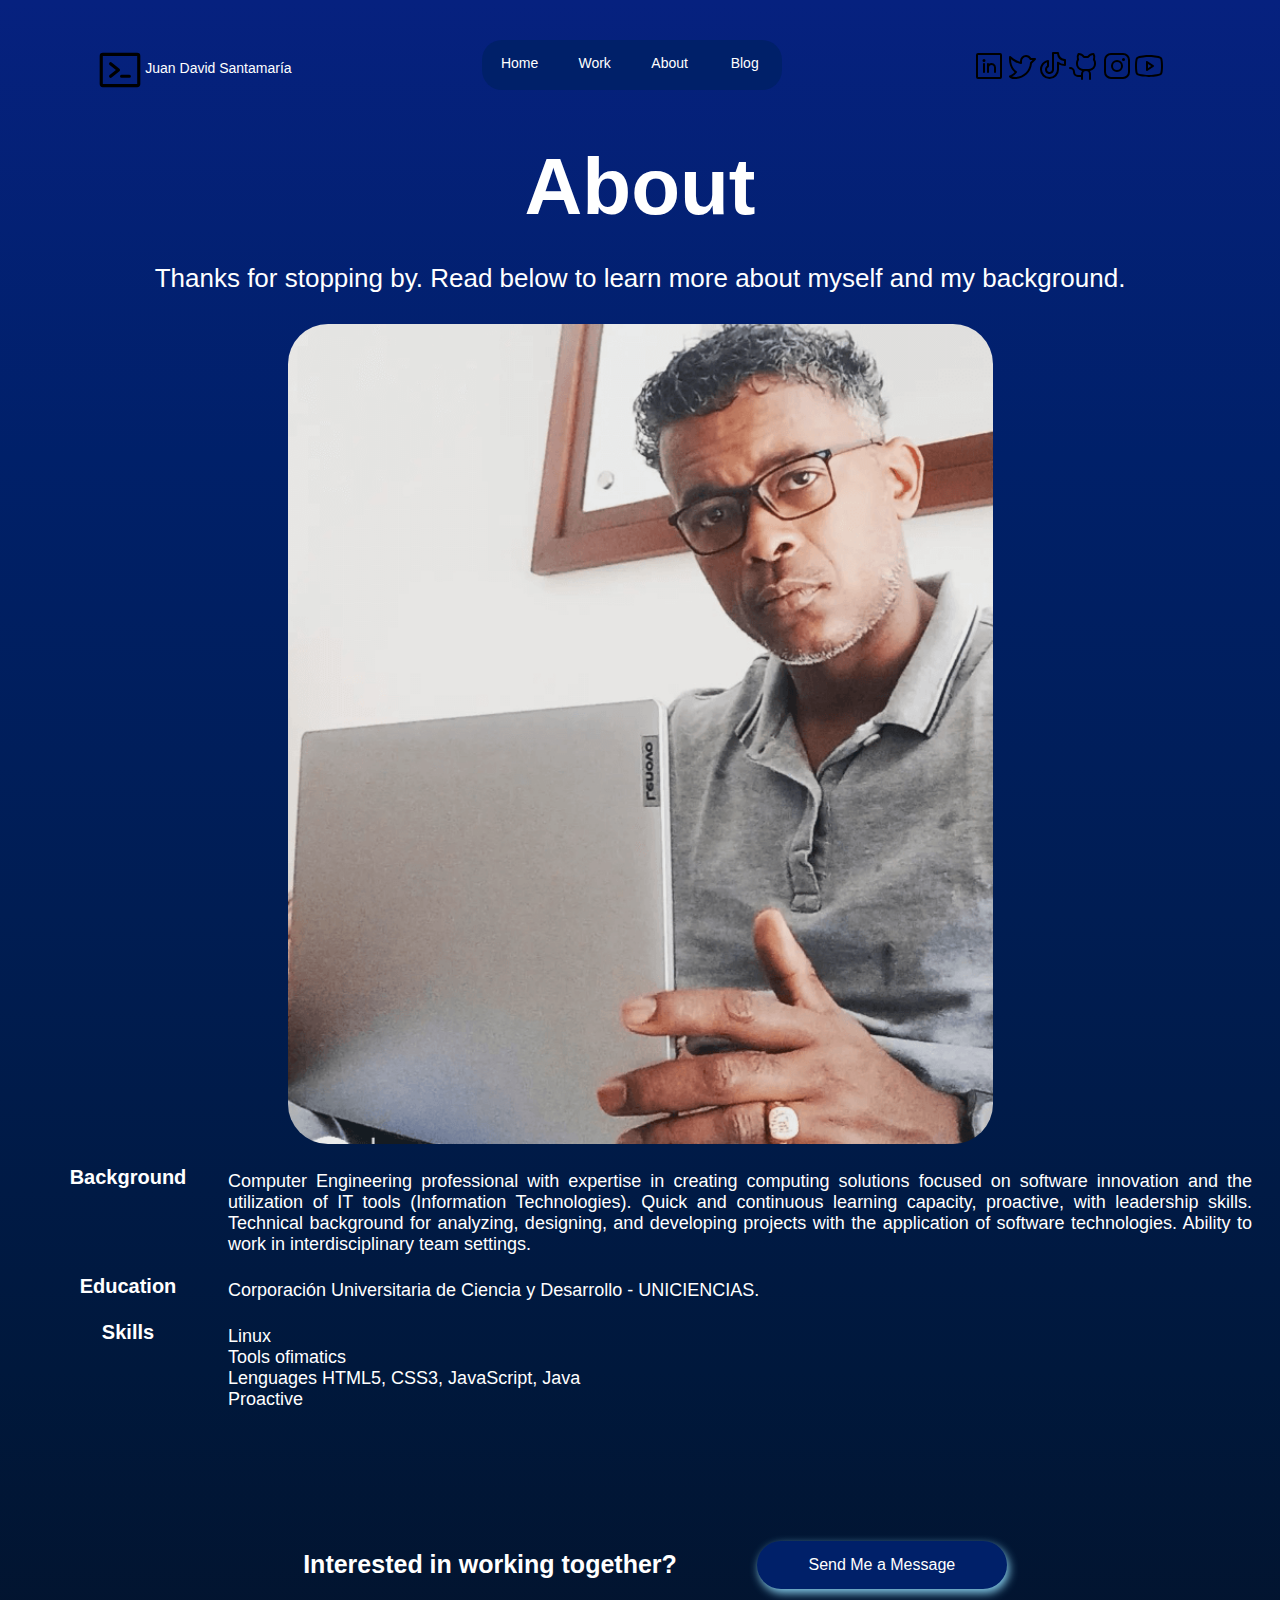
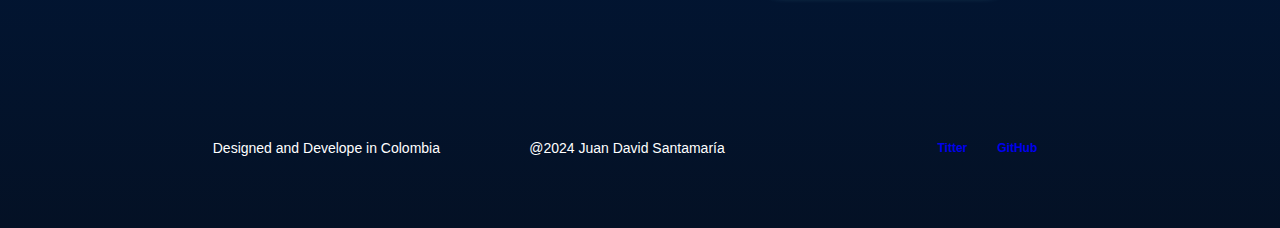
==== About.html @ f744b7cf "Finalizando el maquetado de mis sitio web, solo queda pendiente empezar a trabajar la web de trabajo" ====
<!DOCTYPE html>
<html lang="en">
<head>
    <meta charset="UTF-8">
    <meta name="viewport" content="width=device-width, initial-scale=1.0">
    <title>About Me</title>
    <link rel="stylesheet" href="./css/About.css">
    <link rel="stylesheet" href="./css/tablet.css" media="(min-width:768px)" >
    <link rel="stylesheet" href="./css/computador.css" media="(min-width:1024px)">
</head>
<body class="color">
    <header>
        <div class="header--title">
            <img src="./assets/icons/terminal-window.svg" alt="icons terminal">
            <p>Juan David Santamaría</p>
        </div>
        <ul class="header--menu">
            <li><a href="./index.html">Home</a></li>
            <li><a href="./Work.html">Work</a></li>
            <li><a href="#">About</a></li>
            <li><a href="https://juanda404.blogspot.com/" target="_blank">Blog</a></li>
        </ul>
        <nav >
            <ul class="header-icons">
                <li>
                    <a href="https://www.linkedin.com/in/juan-david-santamaria/" target="_blank"><img src="./assets/icons/linkedin-logo.svg" alt="linkin"></a>
                </li>
                <li>
                    <a href="https://twitter.com/juanda4042" target="_blank"><img src="./assets/icons/twitter-logo.svg" alt="Twitter"></a>
                </li>
                <li>
                    <a href="https://www.tiktok.com/@juanito0803" target="_blank"><img src="./assets/icons/tiktok-logo.svg"  alt="tiktok"></a>
                </li>
                <li>
                    <a href="https://github.com/juanda404" target="_blank"><img src="./assets/icons/github-logo.svg" alt="github"></a>
                </li>
                <li>
                    <a href="https://www.instagram.com/juanda404/" target="_blank"><img src="./assets/icons/instagram-logo.svg" alt="Instagram"></a>
                </li>
                <li>
                    <a href="https://www.youtube.com/@jdavid404" target="_blank"><img src="./assets/icons/youtube-logo.svg" alt="Youtube"></a>
                </li>
            </ul>
        </nav>
    </header>
    <main>
        <section class="Information">
            <div class="title">
                <h1>About</h1>
                <p>Thanks for stopping by. Read below to learn more about myself and my background.</p>
            </div>
            <div class="imagen-information">
                <img src="./assets/images/jds2.png" alt="Juan David SantaM">
            </div>
            <div class="descrpcion-information">
                <h3>Background</h3>
                <p>Computer Engineering professional with expertise in creating computing solutions focused on software innovation and the utilization of IT tools (Information Technologies).
                    Quick and continuous learning capacity, proactive, with leadership skills. Technical background for analyzing, designing, and developing projects with the application of software technologies.
                    Ability to work in interdisciplinary team settings.
                </p>
            </div>
            <div class="descrpcion-information">
                <h3>Education</h3>
                <p>Corporación Universitaria de Ciencia y Desarrollo - UNICIENCIAS.</p>
            </div>
            <div class="descrpcion-information">
                <h3>Skills</h3>
                <ul>
                    <li>Linux</li>
                    <li>Tools ofimatics</li>
                    <li>Lenguages HTML5, CSS3, JavaScript, Java</li>
                    <li>Proactive</li>
                </ul>
            </div>
        </section>
        <section>
            <div class="contacts">
                <h2>Interested in working together?</h2>
                <a href="mailto: juandavidsantamariag@gmail.com">Send Me a Message</a>
            </div>
        </section>
    </main>
</body>
<footer>
    <section class="top">
        <p>Designed and Develope in Colombia</p>
        <p>@2024 Juan David Santamaría</p> 
    </section>
    <section class="bottom">
        <ul>
            <li><a href="https://twitter.com/juanda4042"  target="_blank">Titter</a></li>
            <li><a href="https://github.com/juanda404"  target="_blank">GitHub</a></li>
        </ul>
    </section>
</footer>
</html>
---- css/About.css ----
*{
    box-sizing: border-box;
    margin: 0;
    padding: 0;
}
html{
    font-size: 62.5%;
    font-family: Verdana, Geneva, Tahoma, sans-serif
}
/*fondo de pantalla, gradiente*/
.color{
    background-image: linear-gradient(to top, #041125, #00183c, #001d53, #002069, #06217f);
}

body{
    padding-top: 20px;
}
/*Cabecera de la web*/
header{
    display: flex;
    position: relative;
    flex-direction: row;
    justify-content: space-between;
    width: 100%;
    height: 100px;
    min-width: 320px;
}

.header-icons{
    display: flex;
    list-style-type: none;
}
.header--menu{
    list-style: none;
    display: flex;  
    justify-content: center;
    align-content: center;
    align-items: center;
    font-size: 1.4rem;
    background-color: #002069;
    border-radius: 20px;
    width: 240px;
    height: 50px;
    position: relative;
    top: 20px;
}
.header--menu li{
    padding-right: 10px;
    border-radius: 20px;
    width: 80px;
    height: 30px;
    text-align: center;

}

.header--menu li a{
    color: white;
    text-decoration: none;
    display: block;
    padding: 5px 0 4px 10px;
}


.header--title p{
    color: white;
}

.header-icons{
    display: none;
    list-style-type: none;
}

/*MENU PRINCIPAL*/
section .title h1{
    color: white;
    text-align: center;
    font-size: 4rem;
}
section .title p{
    color: white;
    text-align: center;
    font-size: 1.6rem;
    margin-bottom: 30px;
    margin-top: 30px;
}

.Information{
    display: flex;
    flex-direction: column;
    align-items: center;
    padding: 21px;
}
.imagen-information img{
    border-radius: 40px;
    width: 300px;
}
.descrpcion-information{
    margin-top: 20px;
}
.Information .descrpcion-information{
    display: flex;
    flex-direction: column;
}
.Information .descrpcion-information h3{
    color: white;
    font-size: 1.4rem;
    text-align: center;
}
.Information .descrpcion-information p{
    color: white;
    margin-top: 5px;
    text-align: justify;
    font-size: 1.2rem;
}
.descrpcion-information ul{
    list-style: none;
    color: white;
    margin-top: 5px;
    display: block;
    font-size: 1.2rem;
    width: 372px;
}






/*Seccion contacts*/
.contacts{
    height: 267px;
    display: flex;
    flex-direction: column;
    justify-content: center;
    text-align: center;
}
.contacts h2{
    color: white;
    font-size: 2.5rem;
    margin-bottom: 60px;
}
/*boton enviar contactarme*/
section .contacts a{
    color: white;
    text-align: center;
    font-size: 1.6rem;
    display: block;
    padding: 15px;
    background-color: #002069;
    border-radius: 30px;
    width: 250px;
    align-self: center;
    box-shadow: 2px 4px 10px skyblue;
    text-decoration: none;
}
footer{
    display: flex;
    flex-direction: column;
    width: 100%;
    height: 130px;
    justify-content: center;
    align-items: center;
    color: white;
}
footer section{
    display: flex;
    flex-direction: column;
    margin-bottom: 30px;
    font-size: 1.4rem;
}
footer .top{
    text-align: center;
    line-height: 2.8rem;
}

footer .bottom ul{
    font-size: 1.2rem;
    font-weight: bold;
    line-height: 1.8rem;
    list-style: none;
    display: flex;
    justify-content: space-around;

}
footer .bottom ul li a{
    padding-right: 30px;
    text-decoration: none;
}
---- css/tablet.css ----
header {
    display: flex;
    position: relative;
    flex-direction: row;
    justify-content: space-around;
    width: 100%;
    height: 100px;
    min-width: 320px;
  }

.header--title{
    display: flex;
}
.header--title img{
    width: 50px;
}
.header--title p{
    padding-top: 40px;
    font-size: 1.4rem;
}

.header-icons{
    padding-right: 20px;
    padding-top: 30px;
    display: flex;
    list-style-type: none;
}
.Information .descrpcion-information{
    display: flex;
    flex-direction: row;
}

.Information .descrpcion-information p,.Information .descrpcion-information ul{
    width: 501px;
    font-size: 1.8rem;
}
.Information .descrpcion-information H3{
    width: 200px;
    font-size: 2rem;
}
.imagen-information img {
    border-radius: 40px;
    width: 705px;
  }
  /* paginas work and about*/
  section .title h1 {
    color: white;
    text-align: center;
    font-size: 8rem;
  }
  section .title p {
    color: white;
    text-align: center;
    font-size: 2.6rem;
    margin-bottom: 30px;
    margin-top: 30px;
  }
---- css/computador.css ----
.header--menu{
    display: flex;  
    justify-content: center;
    align-content: center;
    align-items: center;
    font-size: 1.4rem;
    background-color: #002069;
    border-radius: 20px;
    width: 300px;
    height: 50px;
    position: relative;
    top: 20px;
        
}
.header--menu li{
    padding-right: 10px;
    border-radius: 20px;
    width: 80px;
    height: 30px;
    text-align: center;

}

.header--menu li a{
    color: white;
    text-decoration: none;
    display: block;
    padding: 5px 0 4px 10px;
}

.header-icons{
    display: flex;
    list-style-type: none;
}
/*Menu principal*/

.seccions{
    display: flex;
    flex-direction: row;
    justify-content: center;
    gap:30px;
}

.info--person h1{
    color: white;
    text-align: left;
    font-size: 6rem;
}
/*Information personal*/
.info--person p{
    color: white;
    text-align: left;
    font-size: 2rem;
    margin-bottom: 30px;
    margin-top: 30px;

}

.seccions .info--person{
    width: 50%;
}

.container-imag img{
    width: 500px;
    border-radius: 10%;
}


.skill{    display: block;
    text-align: center;
    padding-top: 10px;

}
.skill button{
    background-color: #002069;
    height: 40px;
    width: 120px;
    font-size: 1.6rem;
    border-radius: 20px;
    border: none;
    color: white;
}

.skill-hard{
    padding: 60px;
    color: white;
    margin-bottom: 10px;

}

.container-skill-hard{
    display: flex;
    flex-direction: row;
}

.contacts{
    display:flex;
    flex-direction: row;
    align-items: center;
}
.contacts h2{
    display: block;
    text-align: left;
    padding: 80px 80px 20px 30px;
}

footer{
    display: flex;
    flex-direction: row;
    justify-content: space-evenly;
    width: 100%;
}
.top{
    display: flex;
    flex-direction: row;
    justify-content: space-between;
    width:40%;
}

/*Estilos para about*/
.Information .descrpcion-information p,.Information .descrpcion-information ul{
    width: 1024px;
    font-size: 1.8rem;
}
.Information .descrpcion-information H3{
    width: 200px;
    font-size: 2rem;
}
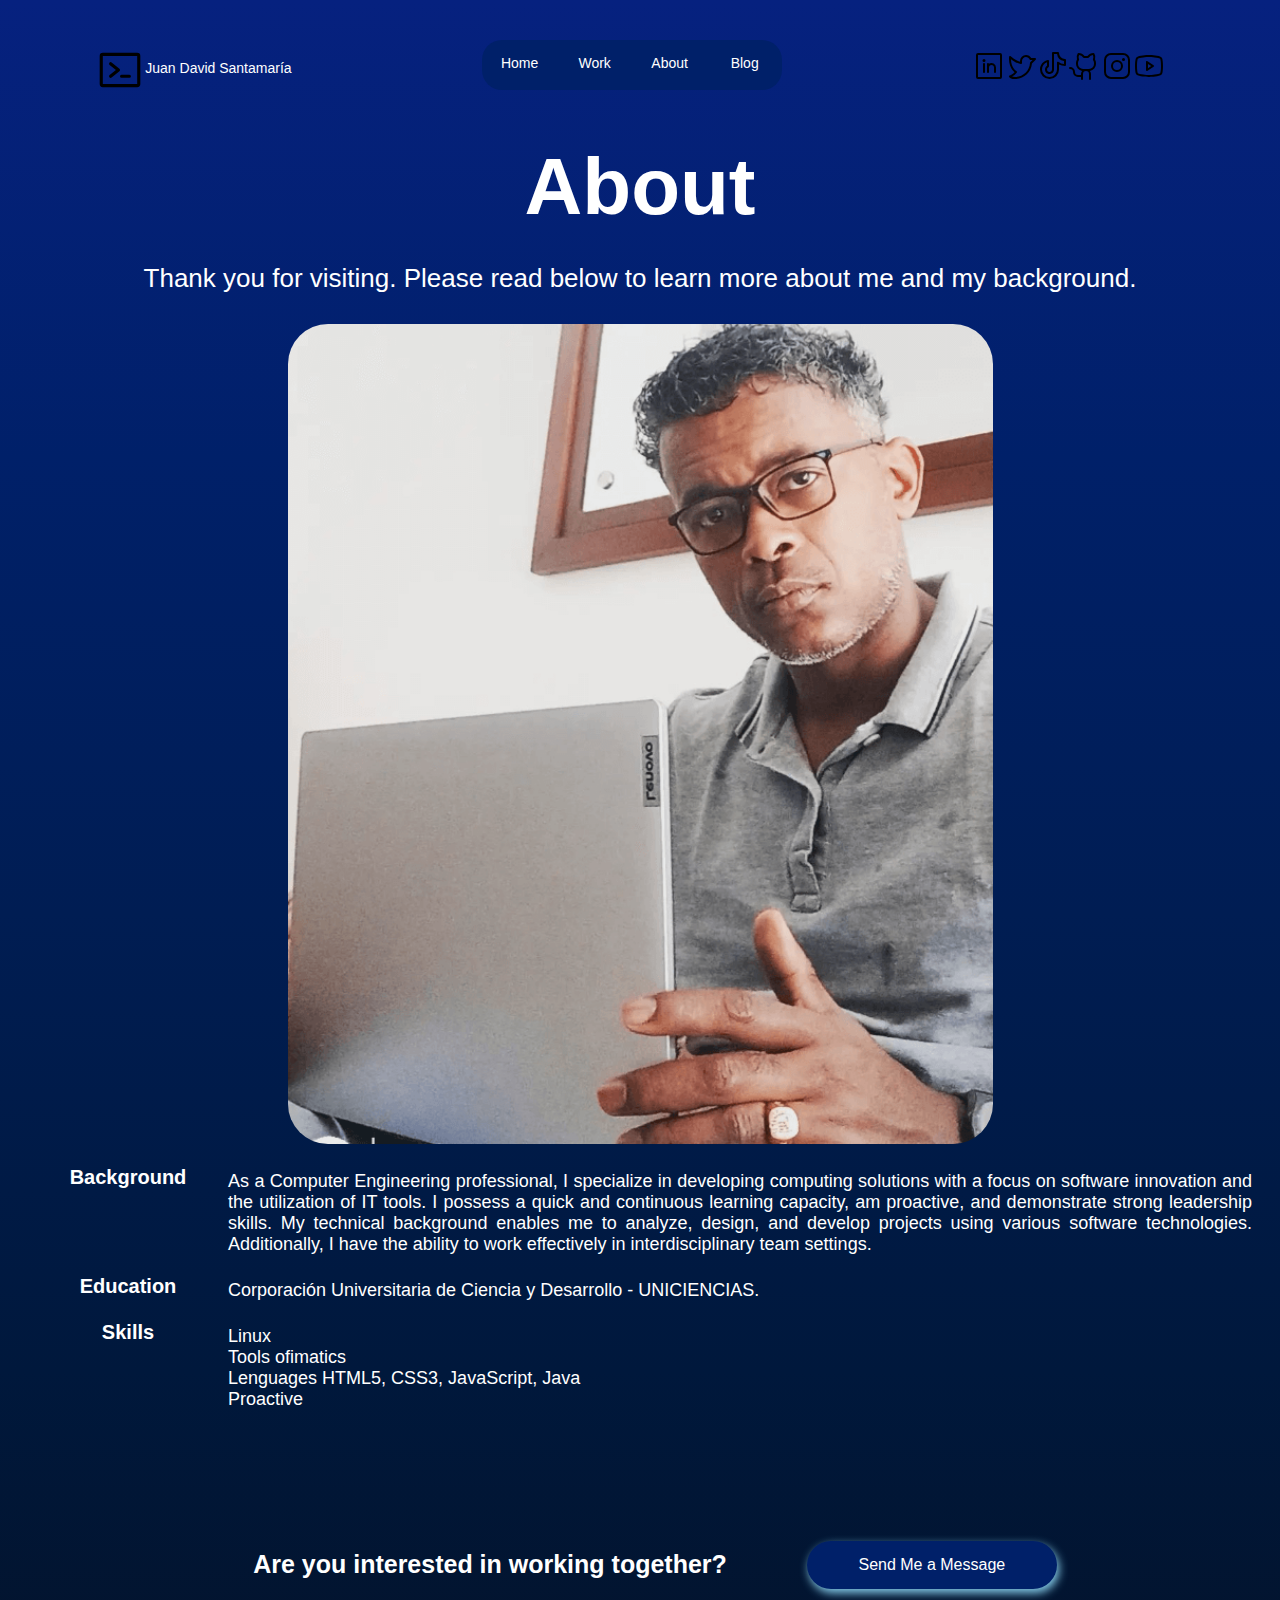
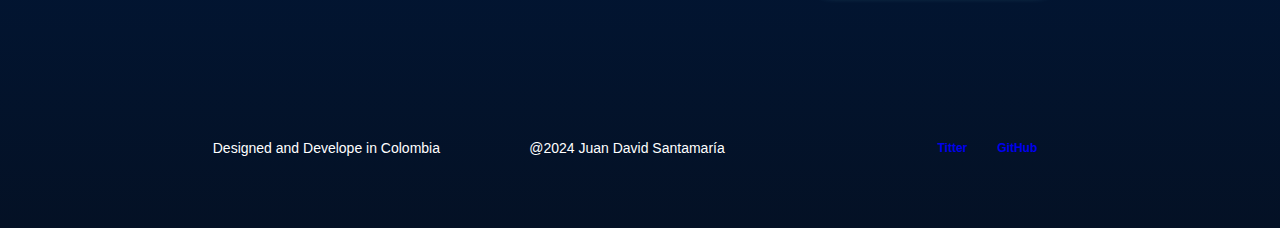
==== commit 148b7b43: "Se actualiza los botones del index y se corrige la ortografia" ====
--- a/About.html
+++ b/About.html
@@ -47,16 +47,14 @@
         <section class="Information">
             <div class="title">
                 <h1>About</h1>
-                <p>Thanks for stopping by. Read below to learn more about myself and my background.</p>
+                <p>Thank you for visiting. Please read below to learn more about me and my background.</p>
             </div>
             <div class="imagen-information">
                 <img src="./assets/images/jds2.png" alt="Juan David SantaM">
             </div>
             <div class="descrpcion-information">
                 <h3>Background</h3>
-                <p>Computer Engineering professional with expertise in creating computing solutions focused on software innovation and the utilization of IT tools (Information Technologies).
-                    Quick and continuous learning capacity, proactive, with leadership skills. Technical background for analyzing, designing, and developing projects with the application of software technologies.
-                    Ability to work in interdisciplinary team settings.
+                <p>As a Computer Engineering professional, I specialize in developing computing solutions with a focus on software innovation and the utilization of IT tools. I possess a quick and continuous learning capacity, am proactive, and demonstrate strong leadership skills. My technical background enables me to analyze, design, and develop projects using various software technologies. Additionally, I have the ability to work effectively in interdisciplinary team settings.
                 </p>
             </div>
             <div class="descrpcion-information">
@@ -75,7 +73,7 @@
         </section>
         <section>
             <div class="contacts">
-                <h2>Interested in working together?</h2>
+                <h2>Are you interested in working together?</h2>
                 <a href="mailto: juandavidsantamariag@gmail.com">Send Me a Message</a>
             </div>
         </section>
--- a/css/computador.css
+++ b/css/computador.css
@@ -66,19 +66,22 @@
 }
 
 
-.skill{    display: block;
+.skill{   
+    
+    display: block;
     text-align: center;
     padding-top: 10px;
 
 }
-.skill button{
-    background-color: #002069;
-    height: 40px;
-    width: 120px;
-    font-size: 1.6rem;
+ .skill a {
+    background-color: #01194e;
+    font-size: 3.6rem;
     border-radius: 20px;
-    border: none;
+    text-decoration: none;
     color: white;
+    padding: 16px;
+  
+
 }
 
 .skill-hard{
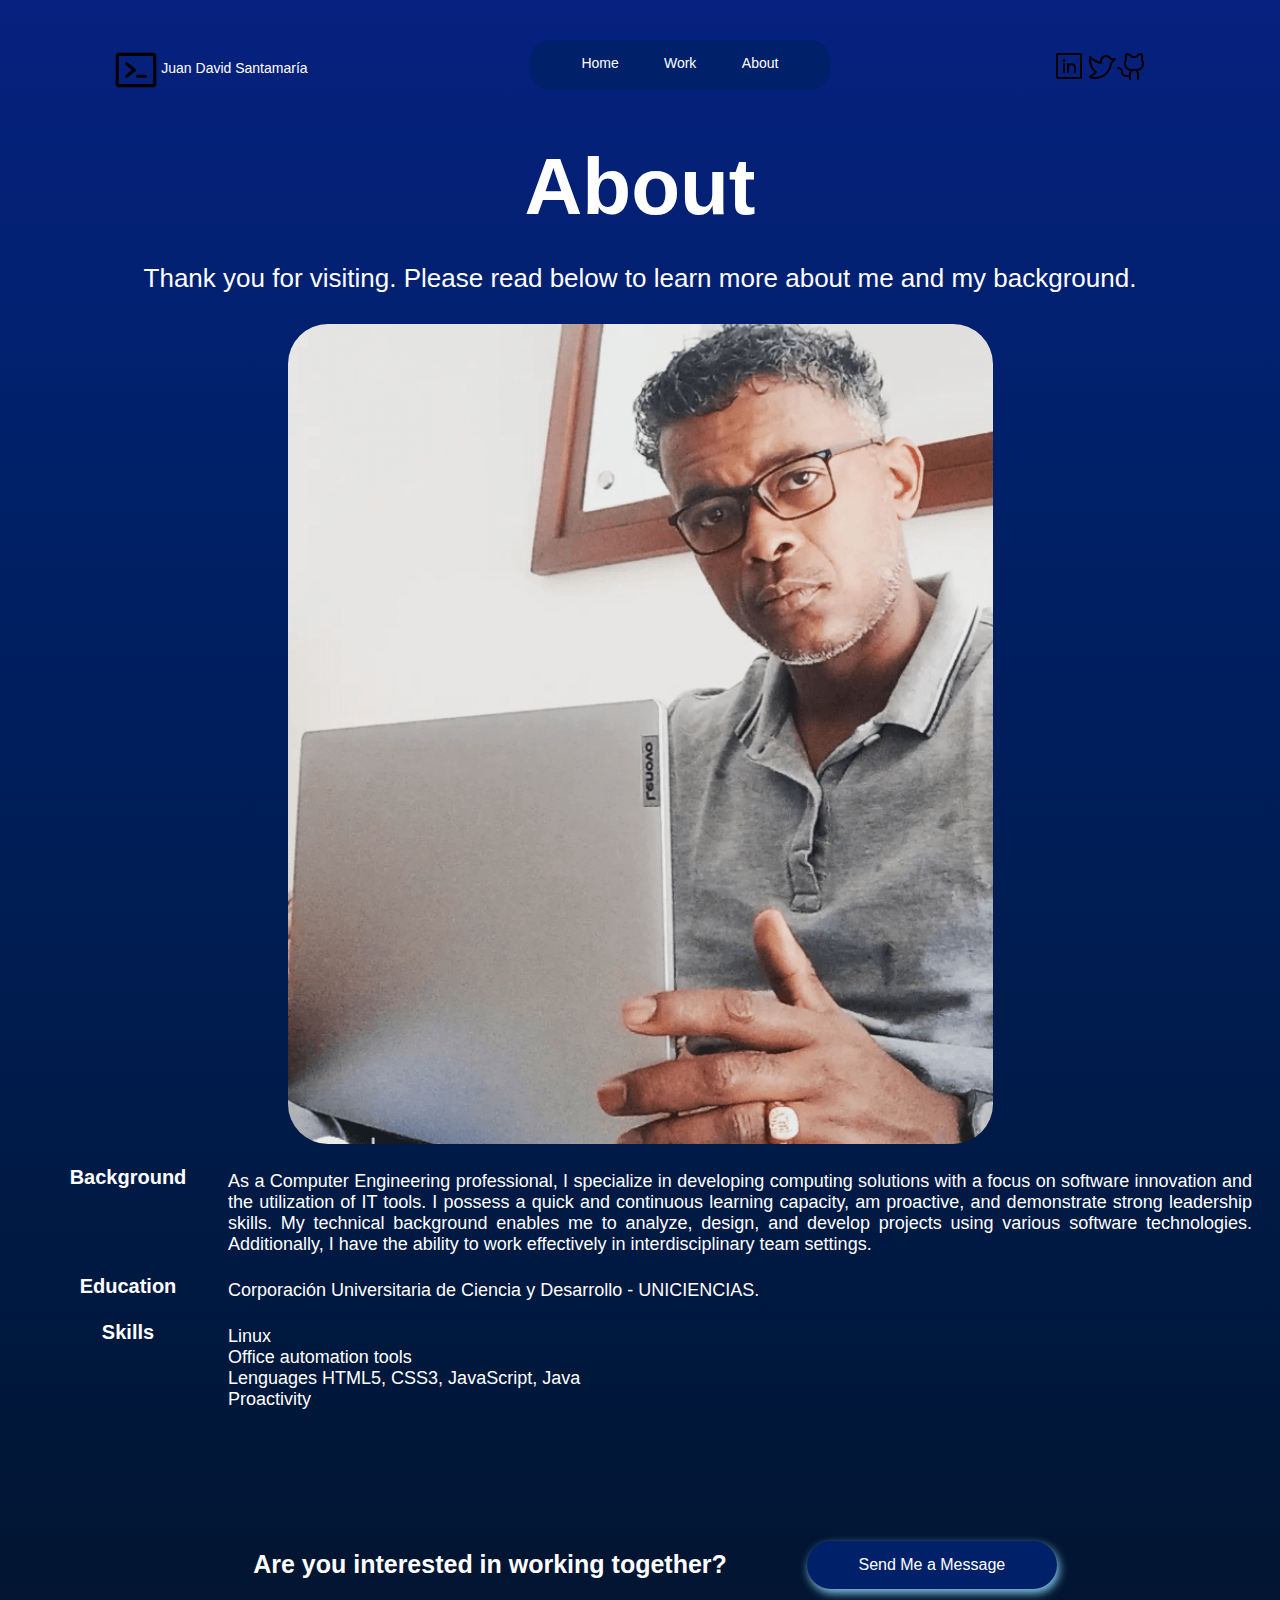
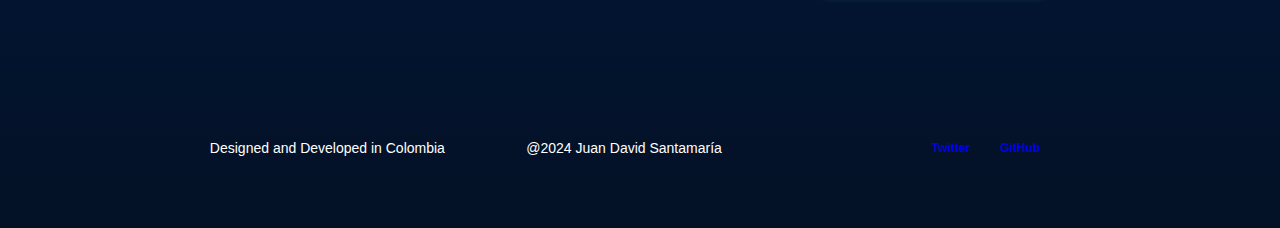
==== commit 38489a8e: "se realiza ajuste de ortografia, se elmininan links a redes sociales personales" ====
--- a/About.html
+++ b/About.html
@@ -18,7 +18,6 @@
             <li><a href="./index.html">Home</a></li>
             <li><a href="./Work.html">Work</a></li>
             <li><a href="#">About</a></li>
-            <li><a href="https://juanda404.blogspot.com/" target="_blank">Blog</a></li>
         </ul>
         <nav >
             <ul class="header-icons">
@@ -29,16 +28,7 @@
                     <a href="https://twitter.com/juanda4042" target="_blank"><img src="./assets/icons/twitter-logo.svg" alt="Twitter"></a>
                 </li>
                 <li>
-                    <a href="https://www.tiktok.com/@juanito0803" target="_blank"><img src="./assets/icons/tiktok-logo.svg"  alt="tiktok"></a>
-                </li>
-                <li>
                     <a href="https://github.com/juanda404" target="_blank"><img src="./assets/icons/github-logo.svg" alt="github"></a>
-                </li>
-                <li>
-                    <a href="https://www.instagram.com/juanda404/" target="_blank"><img src="./assets/icons/instagram-logo.svg" alt="Instagram"></a>
-                </li>
-                <li>
-                    <a href="https://www.youtube.com/@jdavid404" target="_blank"><img src="./assets/icons/youtube-logo.svg" alt="Youtube"></a>
                 </li>
             </ul>
         </nav>
@@ -65,9 +55,9 @@
                 <h3>Skills</h3>
                 <ul>
                     <li>Linux</li>
-                    <li>Tools ofimatics</li>
+                    <li>Office automation tools</li>
                     <li>Lenguages HTML5, CSS3, JavaScript, Java</li>
-                    <li>Proactive</li>
+                    <li>Proactivity</li>
                 </ul>
             </div>
         </section>
@@ -81,12 +71,12 @@
 </body>
 <footer>
     <section class="top">
-        <p>Designed and Develope in Colombia</p>
+        <p>Designed and Developed in Colombia</p>
         <p>@2024 Juan David Santamaría</p> 
     </section>
     <section class="bottom">
         <ul>
-            <li><a href="https://twitter.com/juanda4042"  target="_blank">Titter</a></li>
+            <li><a href="https://twitter.com/juanda4042"  target="_blank">Twitter</a></li>
             <li><a href="https://github.com/juanda404"  target="_blank">GitHub</a></li>
         </ul>
     </section>
